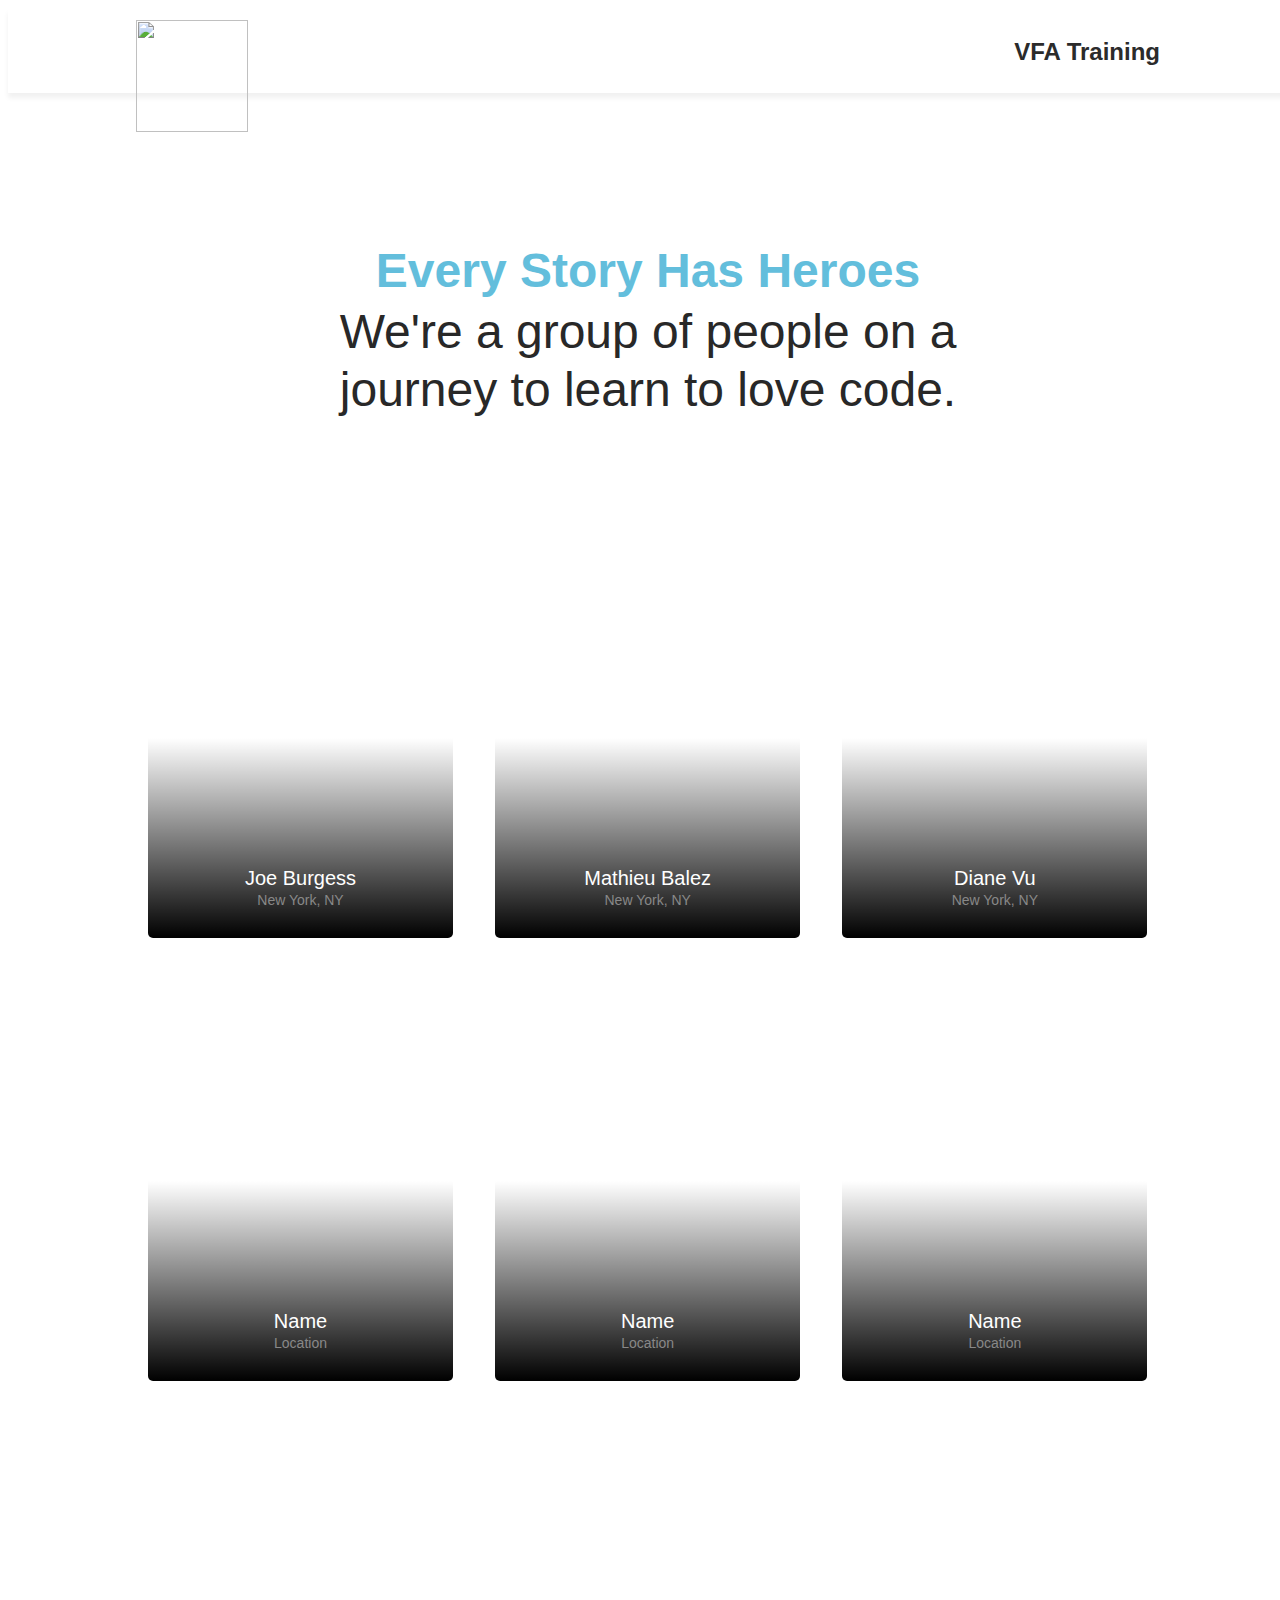
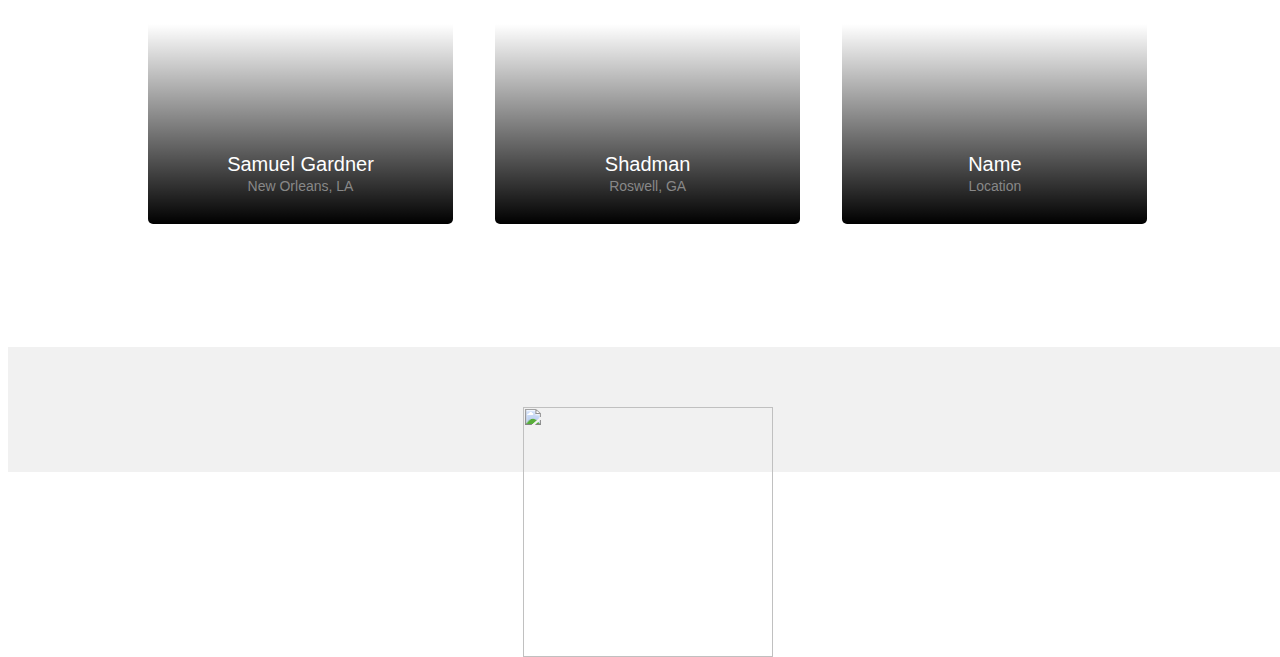
==== index.html @ d48f05b1 "Merge branch 'master' into samuel-gardner" ====
<html>
  <head>
    <meta charset="utf-8"/>
    <meta name="viewport" content="width=device-width, initial-scale=1"/>
    <title>Flatiron School VFA Training</title>
    <link rel="stylesheet" href="css/normalize.css"/>
    <link rel="stylesheet" href="css/fonts.css"/>
    <link rel="stylesheet" href="css/styles.css"/>
  </head>
  <body>
    <div class="main-wrapper roster">
      <header class="header">
        <a href="#">
          <img class="flatiron-school-logo" src="https://s3.amazonaws.com/ironboard-learn/mailer/flatiron-school-logo.png"/>
        </a>
        <h4 class="header-text">VFA Training</h4>
      </header>
      <div class="roster-body-wrapper">
        <div class="roster-text-container">
          <h1>Every Story Has Heroes</h1>
          <h2>We're a group of people on a journey to learn to love code.</h2>
        </div>
        <div class="roster-cards-container">
          <!-- Begin Example Student Cards -->
          <div class="student-card" id="joe-burgess-card">
            <a href="students/joe-burgess.html">
              <div class="view-profile-div">
                <h3 class="view-profile-text">View Profile</h3>
              </div>
              <div class="card-text-container">
                <h4 class="student-name">Joe Burgess</h4>
                <p class="student-location">New York, NY</p>
              </div>
            </a>
          </div>
          <div class="student-card" id="mathieu-balez-card">
            <a href="students/mathieu-balez.html">
              <div class="view-profile-div">
                <h3 class="view-profile-text">View Profile</h3>
              </div>
              <div class="card-text-container">
                <h4 class="student-name">Mathieu Balez</h4>
                <p class="student-location">New York, NY</p>
              </div>
            </a>
          </div>
          <div class="student-card" id="diane-vu-card">
            <a href="students/diane-vu.html">
              <div class="view-profile-div">
                <h3 class="view-profile-text">View Profile</h3>
              </div>
              <div class="card-text-container">
                <h4 class="student-name">Diane Vu</h4>
                <p class="student-location">New York, NY</p>
              </div>
            </a>
          </div>
          <!-- End Example Student Cards -->

          <!-- TODO: Add your team's cards -->
          <!-- Copy and paste the section below for each member of your team,
               then customize with your teammates' info

          <div class="student-card" id="firstname-lastname-card">
            <a href="students/firstname-lastname.html">
              <div class="view-profile-div">
                <h3 class="view-profile-text">View Profile</h3>
              </div>
              <div class="card-text-container">
                <h4 class="student-name">Name</h4>
                <p class="student-location">Location</p>
              </div>
            </a>
          </div>
          -->
          
          <!-- Vaughn Code Here -->

          <div class="student-card" id="firstname-lastname-card">
            <a href="students/firstname-lastname.html">
              <div class="view-profile-div">
                <h3 class="view-profile-text">View Profile</h3>
              </div>
              <div class="card-text-container">
                <h4 class="student-name">Name</h4>
                <p class="student-location">Location</p>
              </div>
            </a>
          </div>
          
          <!-- Taylor Code Here -->

          <div class="student-card" id="firstname-lastname-card">
            <a href="students/firstname-lastname.html">
              <div class="view-profile-div">
                <h3 class="view-profile-text">View Profile</h3>
              </div>
              <div class="card-text-container">
                <h4 class="student-name">Name</h4>
                <p class="student-location">Location</p>
              </div>
            </a>
          </div>
          
          <!-- Sam Code Here -->

          <div class="student-card" id="firstname-lastname-card">
            <a href="students/firstname-lastname.html">
              <div class="view-profile-div">
                <h3 class="view-profile-text">View Profile</h3>
              </div>
              <div class="card-text-container">
                <h4 class="student-name">Name</h4>
                <p class="student-location">Location</p>
              </div>
            </a>
          </div>
          
          <!-- Michele Code Here -->

          <div class="student-card" id="sam-gardner-card">
            <a href="students/sam-gardner.html">
              <div class="view-profile-div">
                <h3 class="view-profile-text">View Profile</h3>
              </div>
              <div class="card-text-container">
                <h4 class="student-name">Samuel Gardner</h4>
                <p class="student-location">New Orleans, LA</p>
              </div>
            </a>
          </div>
          
          <!-- Grayson Code Here -->

          <div class="student-card" id="shadman-uddin-card">
            <a href="students/shadman-uddin.html">
              <div class="view-profile-div">
                <h3 class="view-profile-text">View Profile</h3>
              </div>
              <div class="card-text-container">
                <h4 class="student-name">Shadman</h4>
                <p class="student-location">Roswell, GA</p>
              </div>
            </a>
          </div>
          
          <!-- Shadman Code Here -->

          <div class="student-card" id="firstname-lastname-card">
            <a href="students/firstname-lastname.html">
              <div class="view-profile-div">
                <h3 class="view-profile-text">View Profile</h3>
              </div>
              <div class="card-text-container">
                <h4 class="student-name">Name</h4>
                <p class="student-location">Location</p>
              </div>
            </a>
          </div>
        

        </div>
      </div>
      <footer class="footer">
        <img class="made-with-love" src="https://s3.amazonaws.com/learn-verified/made-with-love.png"/>
      </footer>
    </div>
  </body>
</html>
---- css/styles.css ----
/*
 * GLOBAL STYLES
 */

*, *:before, *:after {
  box-sizing: border-box;
}

html {
  font-size: 15px;
  color: #282828;
}

body {
  font-family: "GothamPro", Helvetica, Arial, sans-serif;
}

html,
body {
  width: 100vw;
  min-height: 100vh;
}

h1, h2, h3, h4, h5, h6 {
  margin: 0;
}

a {
  color: #fff;
  text-decoration: none;
}

a:visited {
  text-decoration: none;
  color: #fff;
}

.main-wrapper {
  width: 100%;
  height: 100%;
}

.header {
  position: relative;
  height: 85px;
  box-shadow: 0 5px 5px #f1f1f1;
  margin-bottom: 100px;
}

.footer {
  position: relative;
  height: 85px;
  background-color: #f1f1f1;
  margin-top: 100px;
}

.made-with-love {
  position: absolute;
  width: 250;
  left: 0;
  right: 0;
  top: 40px;
  margin: 0 auto;
}

.flatiron-school-logo {
  position: absolute;
  width: 112px;
  left: 0;
  right: 0;
  margin: 0 auto;
  top: 12px;
}

.header-text {
  display: none; /* only visible at larger breakpoints */
  position: absolute;
  top: 30px;
  font-family: "GothamPro-Bold", Helvetica, Arial, sans-serif;
  font-size: 24px;
  color: #2B2B2B;
}

/*
 * INDEX.HTML STYLES
 */

.roster-text-container {
  margin: 0 auto 100px;
  text-align: center;
  width: 100%;
  max-width: 1000px;
}

.roster-text-container h1 {
  font-family: "GothamPro-Bold", Helvetica, Arial, sans-serif;
  font-size: 24px;
  color: #63bedc;
  margin-bottom: 5px;
}

.roster-text-container h2 {
  width: 75%;
  margin: 0 auto;
  font-family: "GothamPro-Light", Helvetica, Arial, sans-serif;
  font-size: 24px;
  font-weight: normal;
  line-height: 1.2em;
}

.roster-cards-container {
  max-width: 1000px;
  width: 100%;
  margin: 0 auto;
}

.student-card {
  position: relative;
  background-image: url("https://learn-verified.s3.amazonaws.com/profile-photo-placeholder.png");
  background-position: center;
  background-size: cover;
  background-repeat: no-repeat;
  max-width: 305px;
  min-height: 400px;
  margin: 20px auto;
  border-radius: 5px;
}

.student-card:before {
  content: "";
  position: absolute;
  top: 0;
  bottom: 0;
  right: 0;
  left: 0;
  background-image: linear-gradient(to top, #000, rgba(0, 0, 0, .0) 50%);
  border-radius: 5px;
}

.student-card a {
  position: relative;
  display: block;
  height: 400px;
}

.view-profile-div {
  position: absolute;
  bottom: 0;
  width: 100%;
  height: 80px;
  background-color: #63bedc;
  border-radius: 0 0 5px 5px;
  display: none;
  text-align: center;
}

.view-profile-text {
  font-family: "GothamPro-Bold", Helvetica, Arial, sans-serif;
  font-size: 16px;
  font-weight: normal;
  text-transform: uppercase;
  color: #fff;
  text-align: center;
  margin-top: 30px;
}

.card-text-container {
  text-align: center;
  position: absolute;
  bottom: 30px;
  left: 0;
  right: 0;
  margin: 0 auto;
}

.student-name {
  font-family: "GothamPro", Helvetica, Arial, sans-serif;
  font-size: 20px;
  font-weight: normal;
  margin-bottom: 2px;
  color: #fff;
}

.student-location {
  font-family: "GothamPro-Light", Helvetica, Arial, sans-serif;
  font-size: 14px;
  margin: 0;
  color: #888;
}

/*
 * PROFILE.HTML STYLES
 */

.profile .header {
  margin: 0;
  box-shadow: none;
}

.profile-banner {
  height: 410px;
 background-image: url("https://learn-verified.s3.amazonaws.com/banner-photo-placeholder.png");
  background-position: center;
  background-size: cover;
  background-repeat: no-repeat;
}

.vitals-container {
  position: relative;
  min-height: 360px;
  padding-bottom: 50px;
  border-bottom: 1px solid #e4e4e4;
}

.social-icon-container {
  width: 200px;
  margin: 0 auto;
  padding-top: 110px;
  text-align: center;
}

.social-icon {
  width: 30px;
  height: 30px;
  margin: 0 8px;
}

.profile-photo {
 background-image: url("https://learn-verified.s3.amazonaws.com/profile-photo-placeholder.png");
  background-position: center;
  background-size: cover;
  background-repeat: no-repeat;
  position: absolute;
  height: 190px;
  width: 190px;
  top: -110px;
  left: 0;
  right: 0;
  margin: 0 auto;
  border-radius: 100px;
}

.vitals-text-container {
  width: 100%;
  text-align: center;
  margin-top: 30px;
}

.profile-name,
.profile-location {
  font-weight: normal;
}

.profile-name {
  font-size: 36px;
  margin-bottom: 10px;
}

.profile-location {
  font-size: 18px;
  margin-bottom: 20px;
}

.profile-quote {
  font-family: "GothamPro-Light", Helvetica, Arial, sans-serif;
  font-size: 24px;
  color: #85929d;
  width: 75%;
  margin: 0 auto;
}

.details-container {
  width: 100%;
  max-width: 1200px;
  min-height: 350px;
  margin: 80px auto 0;
}

.details-block {
  width: 80%;
  margin: 0 auto;
}

.title-holder {
  font-family: "GothamPro-Bold", Helvetica, Arial, sans-serif;
  font-size: 18px;
  font-weight: normal;
  color: #85929d;
  border-bottom: 1px dotted #85929d;
  padding-bottom: 20px;
  margin-bottom: 20px;
  margin-top: 40px;
}

.description-holder {
  font-family: "GothamPro-Light", Helvetica, Arial, sans-serif;
  font-size: 16px;
  font-weight: normal;
  line-height: 1.4em;
}

.description-holder h4 {
  font-family: "GothamPro-Medium", Helvetica, Arial, sans-serif;
  font-size: 16px;
  font-weight: normal;
  padding-bottom: 8px;
  margin: 8px 0;
}

.description-holder h5 {
  font-size: 16px;
  font-weight: normal;
}

.education-content div:nth-child(3),
.experience-content div:nth-child(3) {
  padding-top: 15px;
  margin-top: 15px;
  border-top: 1px dotted #85929d;
}

/*
 * STUDENT IMAGE STYLES
 */

#joe-burgess-card {
 background-image: url("https://learn-verified.s3.amazonaws.com/joe-burgess.jpeg");
}

#joe-burgess-cover {
 background-image: url("https://learn-verified.s3.amazonaws.com/joe-burgess-cover.png");
}

#mathieu-balez-cover {
 background-image: url("https://learn-verified.s3.amazonaws.com/mathieu-balez-cover.jpeg");
}

#mathieu-balez-card {
 background-image: url("https://learn-verified.s3.amazonaws.com/mathieu-balez.jpeg");
}

#diane-vu-cover {
 background-image: url("https://learn-verified.s3.amazonaws.com/diane-vu-cover.jpg");
}

#diane-vu-card {
 background-image: url("https://learn-verified.s3.amazonaws.com/diane-vu.jpg");
}

/* TODO: Add your partner's image styles

#firstname-lastname-cover {
  background-image: url("link to imgur cover photo");
}

#firstname-lastname-card {
  background-image: url("link to imgur card photo");
}
*/

#shadman-uddin-cover {
  background-image: url("https://i.imgur.com/2DIhCVM.jpg");
}

#shadman-uddin-card {
  background-image: url("//i.imgur.com/c3B7A7H.jpg");
}


/*
 * MEDIA QUERIES
 */

@media only screen and (min-width: 480px) {
  /* index.html */
  .flatiron-school-logo {
    left: 10%;
    margin: 0;
  }
  .header-text {
    right: 10%;
    display: block;
  }
  .roster-text-container h1 {
    font-size: 32px;
  }
  .roster-text-container h2 {
    font-size: 32px;
    width: 80%;
  }
  .student-card:hover .view-profile-div {
    display: block;
    z-index: 900;
  }
  .footer {
    height: 125px;
  }
  .made-with-love {
    top: 60px;
  }

  /* profile.html */
  .profile-quote {
    width: 80%;
  }
}

@media only screen and (min-width: 700px) {
  /* index.html */
  .roster-text-container h1 {
    font-size: 40px;
  }
  .roster-text-container h2 {
    font-size: 40px;
    width: 80%;
  }
  .roster-cards-container {
    width: 650px;
  }
  .student-card {
    display: inline-block;
    width: 305px;
  }
  .student-card:nth-of-type(odd) {
    margin-right: 35px;
  }

  /* profile.html */
  .profile-quote {
    width: 70%;
  }
}

@media only screen and (min-width: 1050px) {
  /* index.html */
  .roster .header {
    margin-bottom: 150px;
  }
  .roster-text-container h1 {
    font-size: 48px;
  }
  .roster-text-container h2 {
    font-size: 48px;
    width: 70%;
  }
  .roster-cards-container {
    width: 1000px;
  }
  .student-card:nth-of-type(3n) {
    margin-right: 0;
  }
  .student-card:not(:nth-of-type(3n)) {
    margin-right: 38px;
  }

  /* profile.html */
  .profile-header {
    margin-bottom: 0;
  }

  .profile-quote {
    width: 40%;
  }

  .details-container {
    width: 90%;
    position: relative;
  }

  .details-block {
    display: inline-block;
    width: 33%;
  }

  .bio-block, .education-block, .experience-block {
    position: relative;
    vertical-align: top;
  }

  .content-holder {
    width: 80%;
    margin: 0 auto;
  }
}


/*
 * CLEARFIX HACK
 */

.clearfix:before,
.clearfix:after {
    content: " ";
    display: table;
}

.clearfix:after {
    clear: both;
}
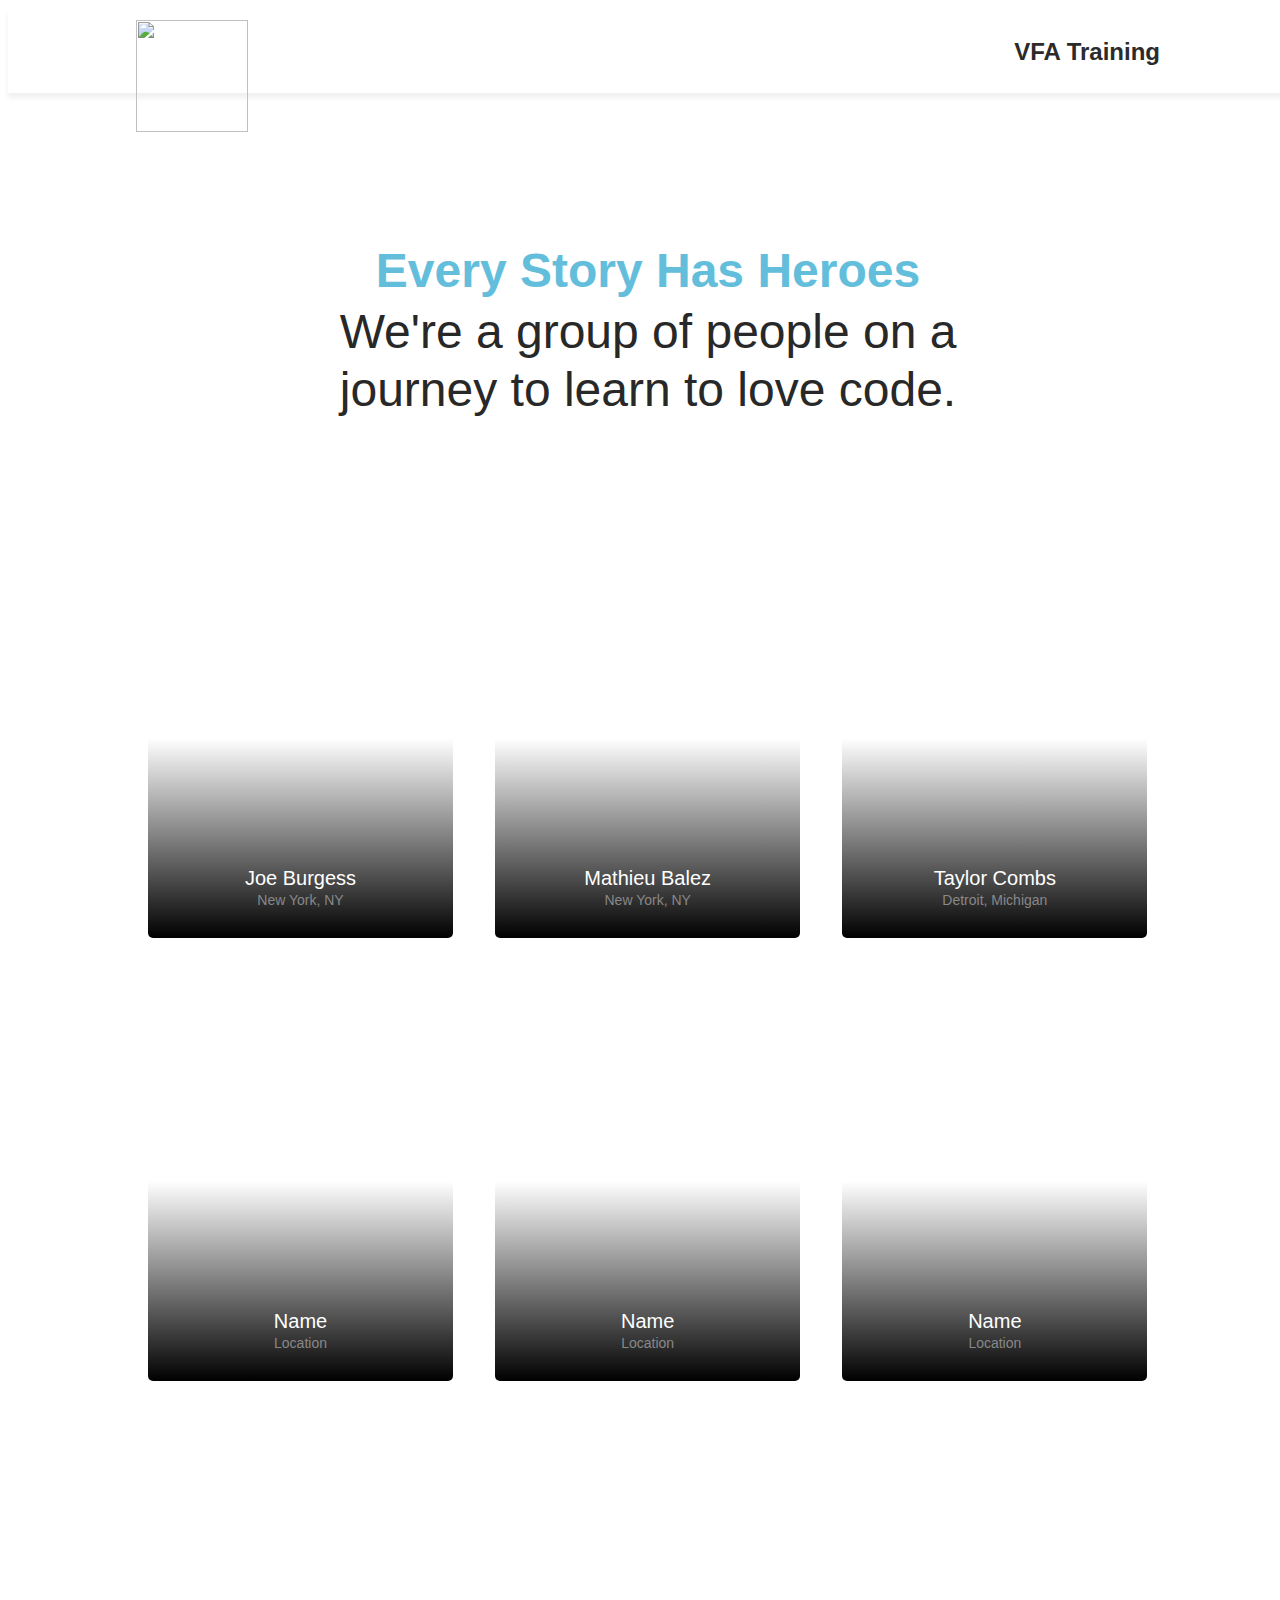
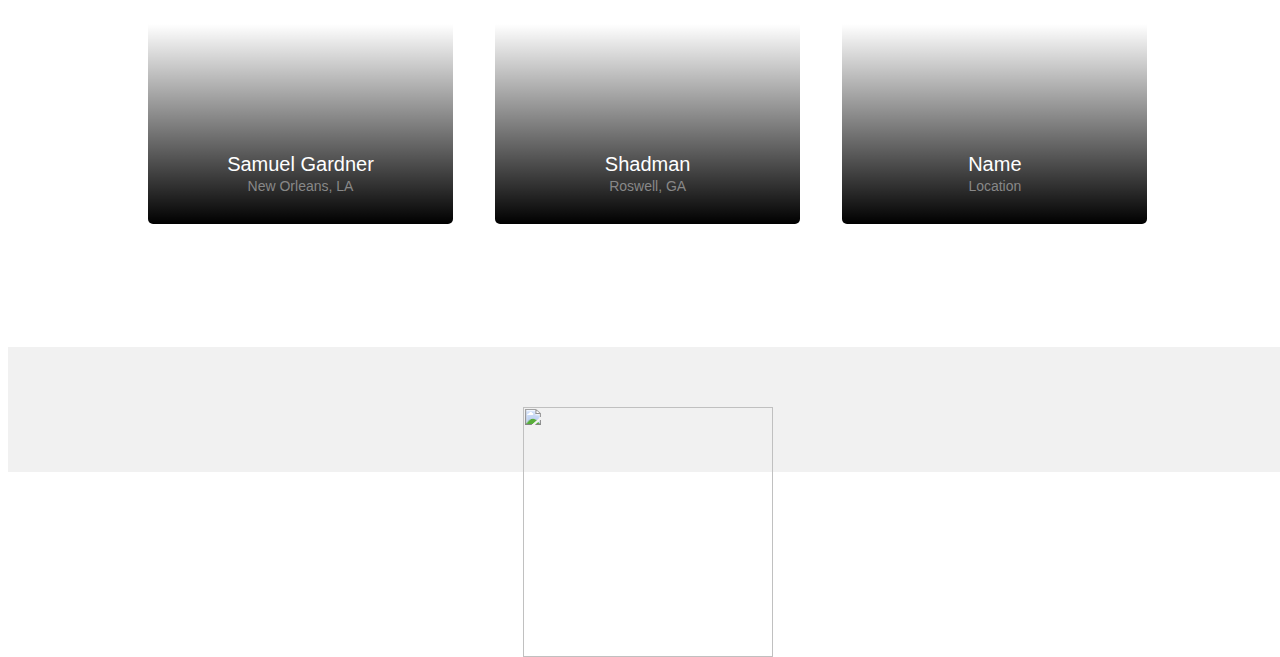
==== commit 528690e6: "Merge pull request #3 from graykwise/taylor-combs" ====
--- a/index.html
+++ b/index.html
@@ -44,14 +44,14 @@
               </div>
             </a>
           </div>
-          <div class="student-card" id="diane-vu-card">
-            <a href="students/diane-vu.html">
+          <div class="student-card" id="taylor-combs-card">
+            <a href="students/taylor-combs.html">
               <div class="view-profile-div">
                 <h3 class="view-profile-text">View Profile</h3>
               </div>
               <div class="card-text-container">
-                <h4 class="student-name">Diane Vu</h4>
-                <p class="student-location">New York, NY</p>
+                <h4 class="student-name">Taylor Combs</h4>
+                <p class="student-location">Detroit, Michigan</p>
               </div>
             </a>
           </div>
--- a/css/styles.css
+++ b/css/styles.css
@@ -348,16 +348,16 @@
  background-image: url("https://learn-verified.s3.amazonaws.com/diane-vu.jpg");
 }
 
-/* TODO: Add your partner's image styles
-
-#firstname-lastname-cover {
-  background-image: url("link to imgur cover photo");
-}
-
-#firstname-lastname-card {
-  background-image: url("link to imgur card photo");
-}
-*/
+ 
+
+#taylor-combs-cover {
+  background-image: url("https://i.imgur.com/m6rECDZ.jpg");
+}
+
+#taylor-combs-card {
+  background-image: url("https://i.imgur.com/mgaUm4F.jpg");
+}
+
 
 #shadman-uddin-cover {
   background-image: url("https://i.imgur.com/2DIhCVM.jpg");
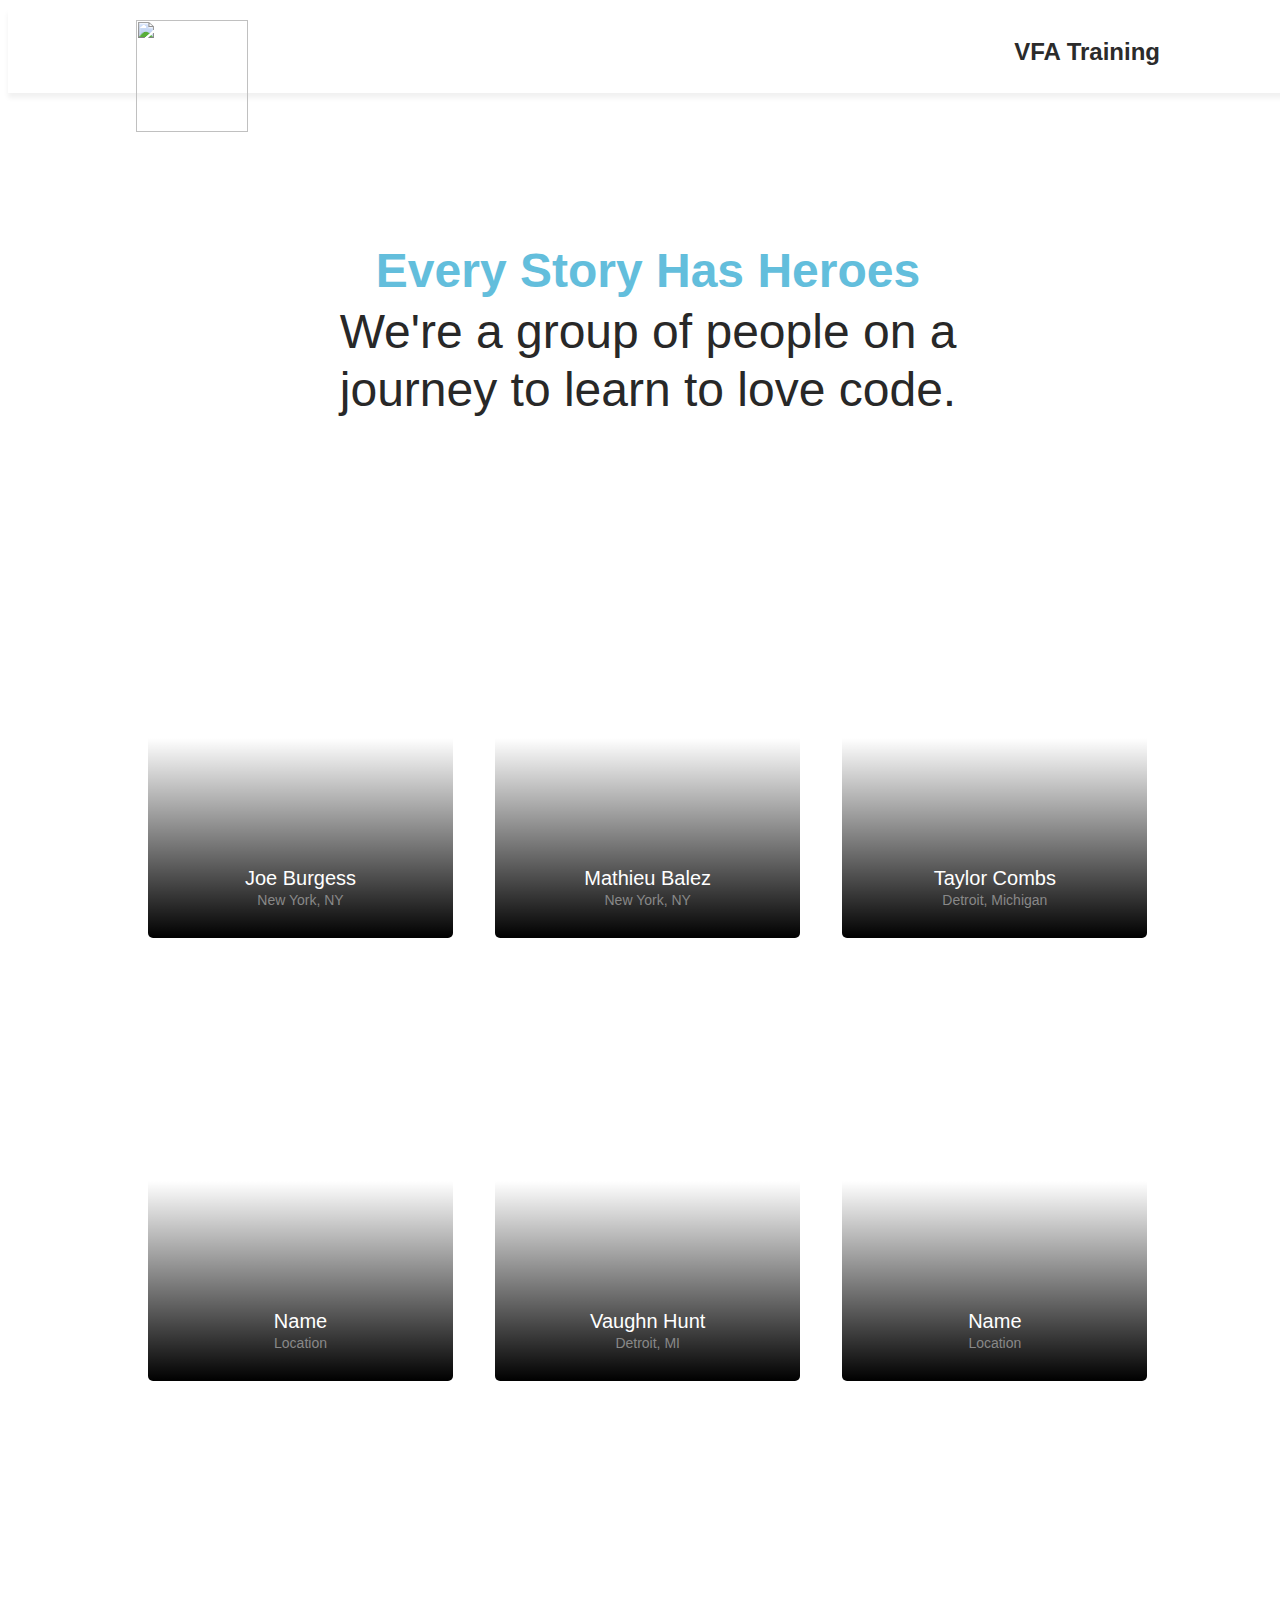
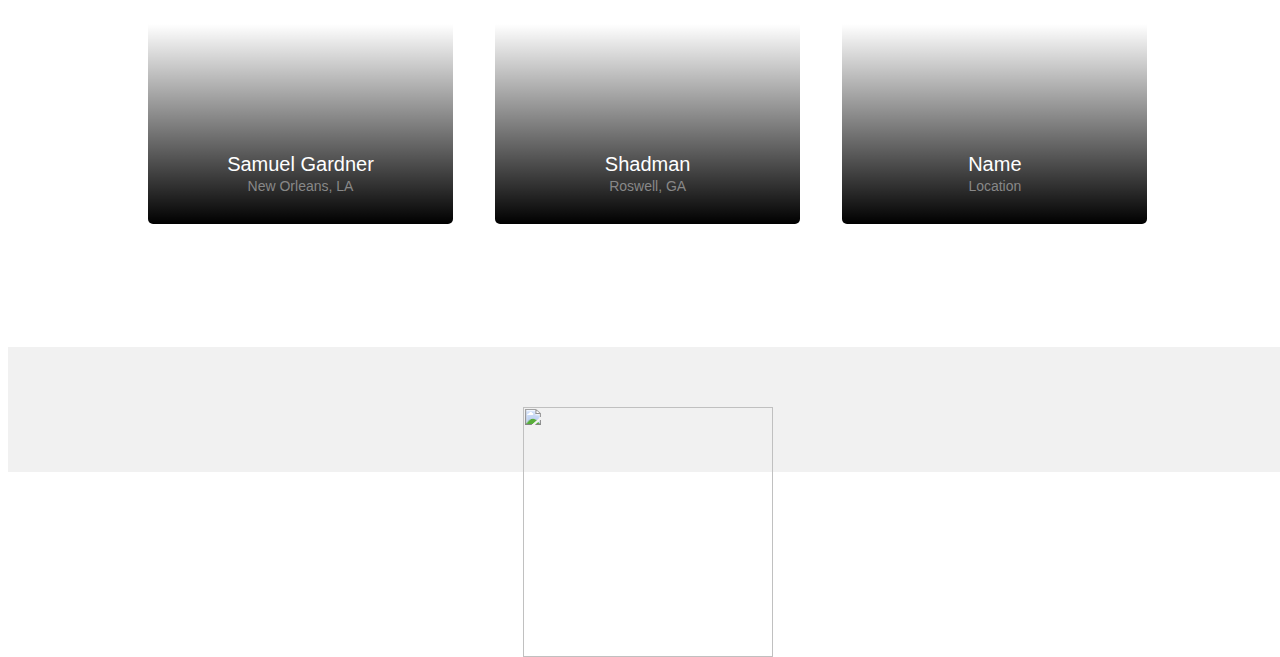
==== commit 4cd0433b: "Merge branch 'master' into vaughnhunt" ====
--- a/index.html
+++ b/index.html
@@ -90,14 +90,15 @@
           
           <!-- Taylor Code Here -->
 
-          <div class="student-card" id="firstname-lastname-card">
-            <a href="students/firstname-lastname.html">
+          <div class="student-card" id="vaughn-hunt-card">
+            <a href="students/vaughn-hunt.html">
               <div class="view-profile-div">
                 <h3 class="view-profile-text">View Profile</h3>
               </div>
               <div class="card-text-container">
-                <h4 class="student-name">Name</h4>
-                <p class="student-location">Location</p>
+                <h4 class="student-name">Vaughn Hunt</h4>
+                <p class="student-location">Detroit, MI</p>
+                
               </div>
             </a>
           </div>
--- a/css/styles.css
+++ b/css/styles.css
@@ -329,7 +329,7 @@
 }
 
 #joe-burgess-cover {
- background-image: url("https://learn-verified.s3.amazonaws.com/joe-burgess-cover.png");
+ background-image: url("https://learn-verified.s3.amazonaws.com/mathieu-balez-cover.jpeg");
 }
 
 #mathieu-balez-cover {
@@ -348,7 +348,23 @@
  background-image: url("https://learn-verified.s3.amazonaws.com/diane-vu.jpg");
 }
 
- 
+/* TODO: Add your partner's image styles*/
+
+#vaughn-hunt-cover {
+  background-image: url("https://i.imgur.com/8WnknaB.jpg");
+}
+
+#vaughn-hunt-card {
+  background-image: url("https://i.imgur.com/llNTB3B.jpg");
+}
+
+#Michele-Zhou-cover {
+  background-image: url("https://i.imgur.com/U93369e.jpg");
+}
+
+#Michele-Zhou-card {
+  background-image: url("https://i.imgur.com/OBECCv5.jpg");
+}
 
 #taylor-combs-cover {
   background-image: url("https://i.imgur.com/m6rECDZ.jpg");
@@ -357,7 +373,6 @@
 #taylor-combs-card {
   background-image: url("https://i.imgur.com/mgaUm4F.jpg");
 }
-
 
 #shadman-uddin-cover {
   background-image: url("https://i.imgur.com/2DIhCVM.jpg");
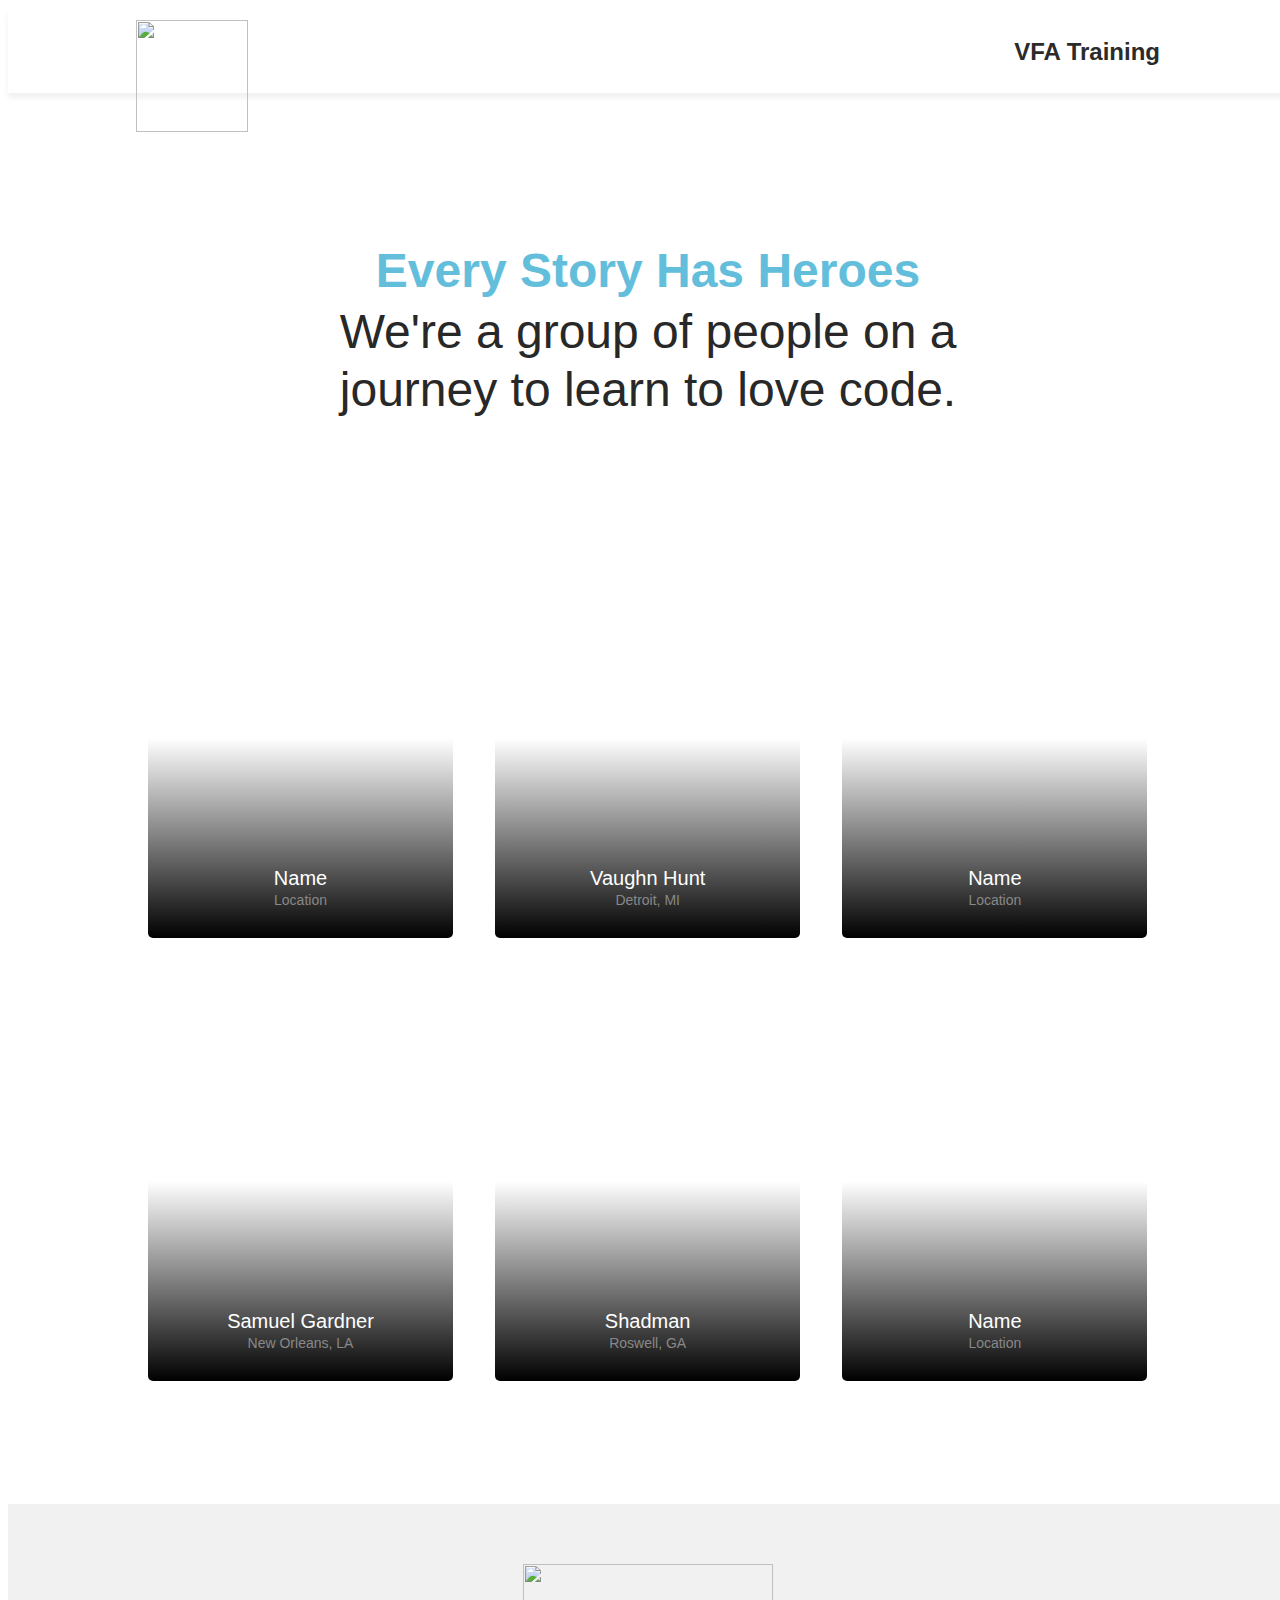
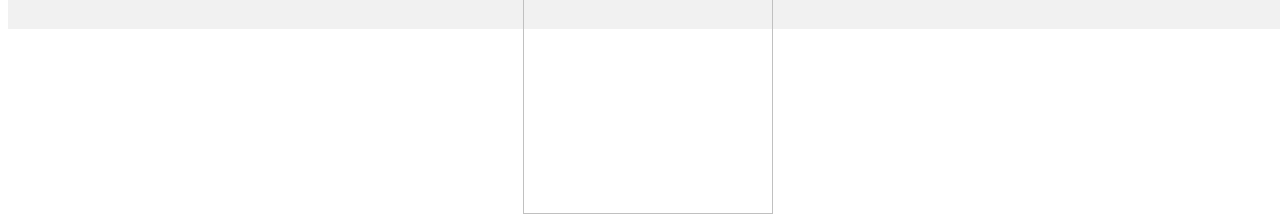
==== commit 1f298e5c: "automatically backed up by learn" ====
--- a/index.html
+++ b/index.html
@@ -21,40 +21,7 @@
           <h2>We're a group of people on a journey to learn to love code.</h2>
         </div>
         <div class="roster-cards-container">
-          <!-- Begin Example Student Cards -->
-          <div class="student-card" id="joe-burgess-card">
-            <a href="students/joe-burgess.html">
-              <div class="view-profile-div">
-                <h3 class="view-profile-text">View Profile</h3>
-              </div>
-              <div class="card-text-container">
-                <h4 class="student-name">Joe Burgess</h4>
-                <p class="student-location">New York, NY</p>
-              </div>
-            </a>
-          </div>
-          <div class="student-card" id="mathieu-balez-card">
-            <a href="students/mathieu-balez.html">
-              <div class="view-profile-div">
-                <h3 class="view-profile-text">View Profile</h3>
-              </div>
-              <div class="card-text-container">
-                <h4 class="student-name">Mathieu Balez</h4>
-                <p class="student-location">New York, NY</p>
-              </div>
-            </a>
-          </div>
-          <div class="student-card" id="taylor-combs-card">
-            <a href="students/taylor-combs.html">
-              <div class="view-profile-div">
-                <h3 class="view-profile-text">View Profile</h3>
-              </div>
-              <div class="card-text-container">
-                <h4 class="student-name">Taylor Combs</h4>
-                <p class="student-location">Detroit, Michigan</p>
-              </div>
-            </a>
-          </div>
+          
           <!-- End Example Student Cards -->
 
           <!-- TODO: Add your team's cards -->
@@ -105,8 +72,8 @@
           
           <!-- Sam Code Here -->
 
-          <div class="student-card" id="firstname-lastname-card">
-            <a href="students/firstname-lastname.html">
+          <div class="student-card" id="michele-zhou-card">
+            <a href="students/michele-zhou.html">
               <div class="view-profile-div">
                 <h3 class="view-profile-text">View Profile</h3>
               </div>
--- a/css/styles.css
+++ b/css/styles.css
@@ -382,6 +382,14 @@
   background-image: url("//i.imgur.com/c3B7A7H.jpg");
 }
 
+#shadman-uddin-cover {
+  background-image: url("https://i.imgur.com/2DIhCVM.jpg");
+}
+
+#shadman-uddin-card {
+  background-image: url("//i.imgur.com/c3B7A7H.jpg");
+}
+
 
 /*
  * MEDIA QUERIES
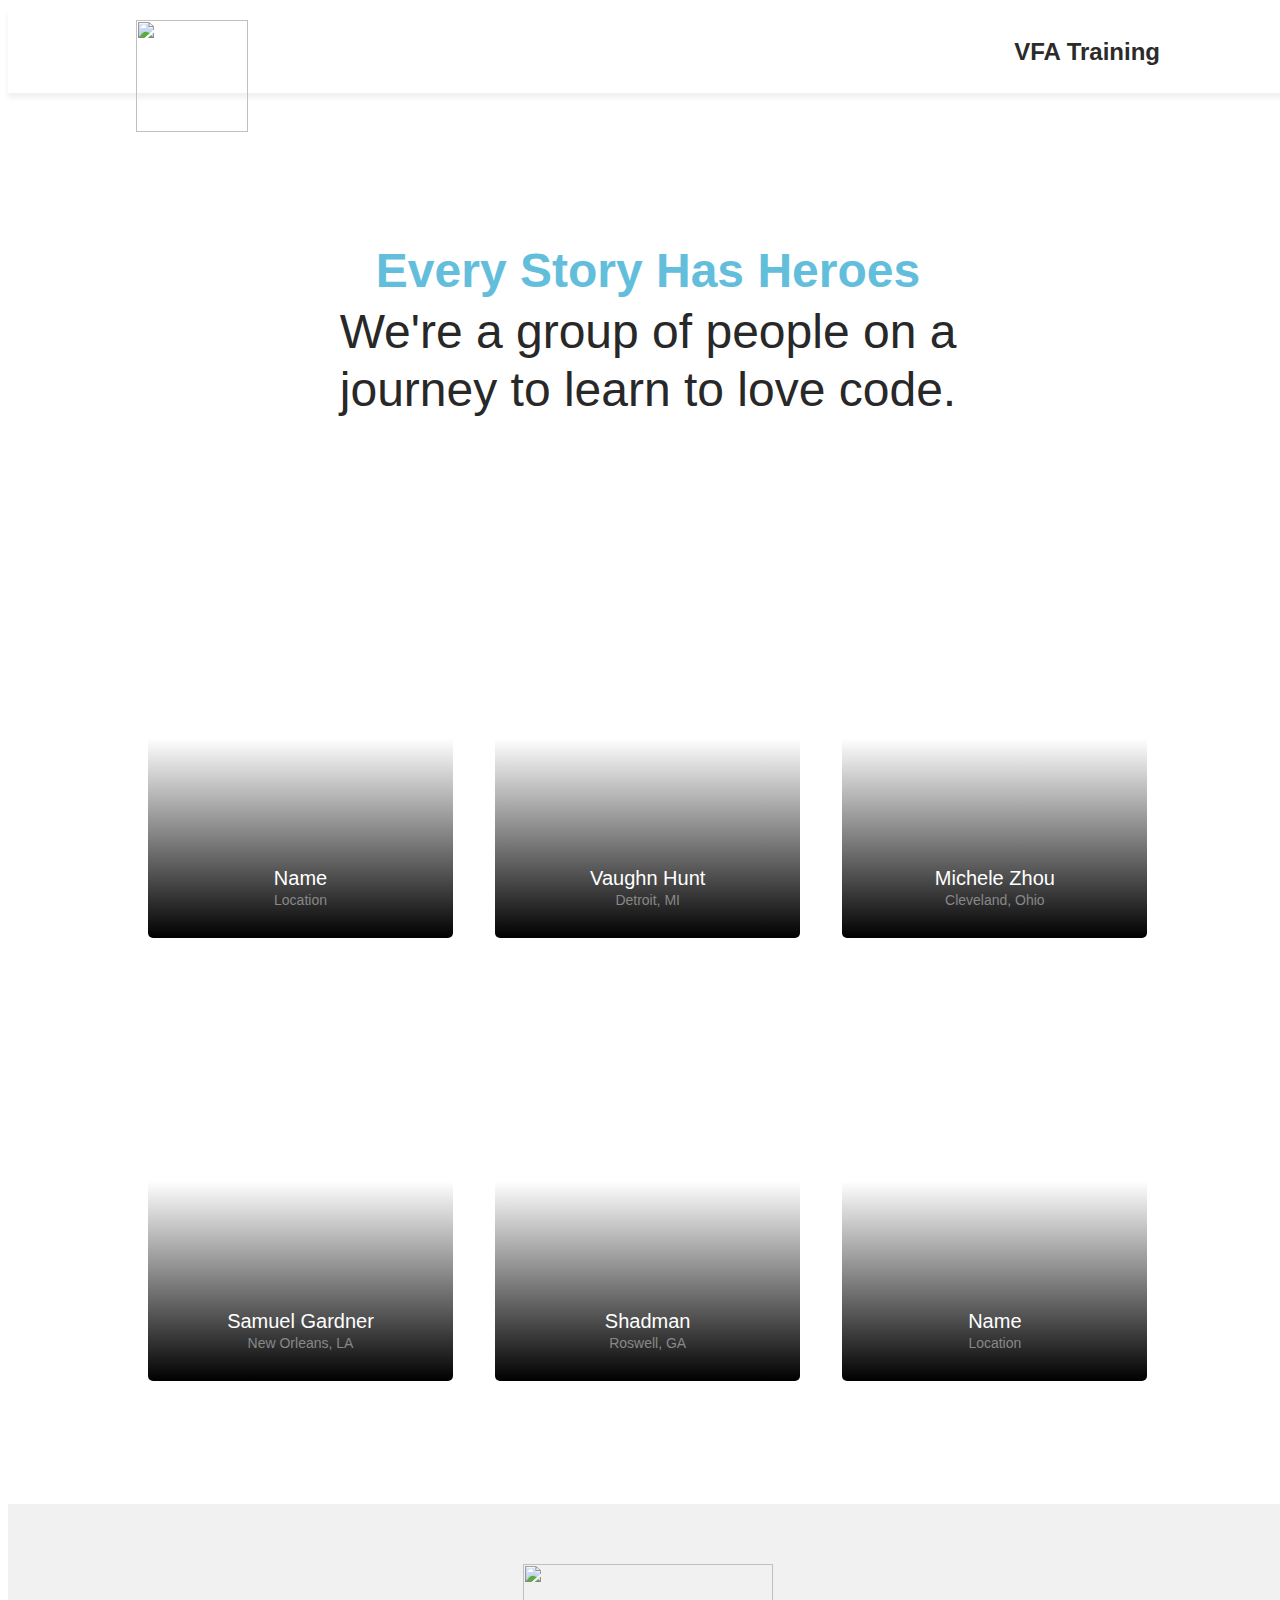
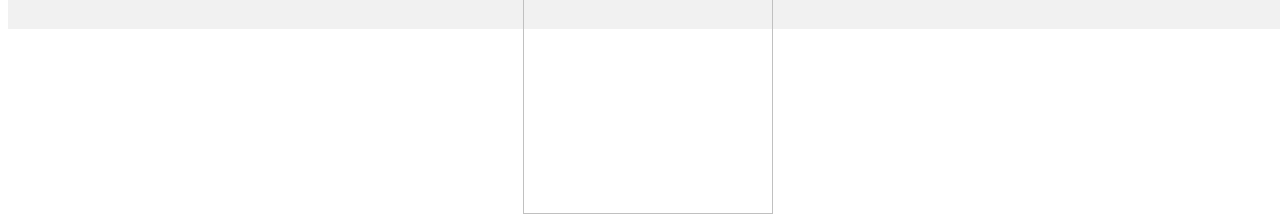
==== commit 3ce3c766: "automatically backed up by learn" ====
--- a/index.html
+++ b/index.html
@@ -78,8 +78,8 @@
                 <h3 class="view-profile-text">View Profile</h3>
               </div>
               <div class="card-text-container">
-                <h4 class="student-name">Name</h4>
-                <p class="student-location">Location</p>
+                <h4 class="student-name">Michele Zhou</h4>
+                <p class="student-location">Cleveland, Ohio</p>
               </div>
             </a>
           </div>
--- a/css/styles.css
+++ b/css/styles.css
@@ -382,13 +382,14 @@
   background-image: url("//i.imgur.com/c3B7A7H.jpg");
 }
 
-#shadman-uddin-cover {
-  background-image: url("https://i.imgur.com/2DIhCVM.jpg");
-}
-
-#shadman-uddin-card {
-  background-image: url("//i.imgur.com/c3B7A7H.jpg");
-}
+#sam-gardner-card {
+    background-image: url("https://i.imgur.com/0e7dwbj.jpg");
+}
+
+#sam-gardner-cover {
+    background-image: url("https://i.imgur.com/5ULxq7L.jpg");
+}
+
 
 
 /*
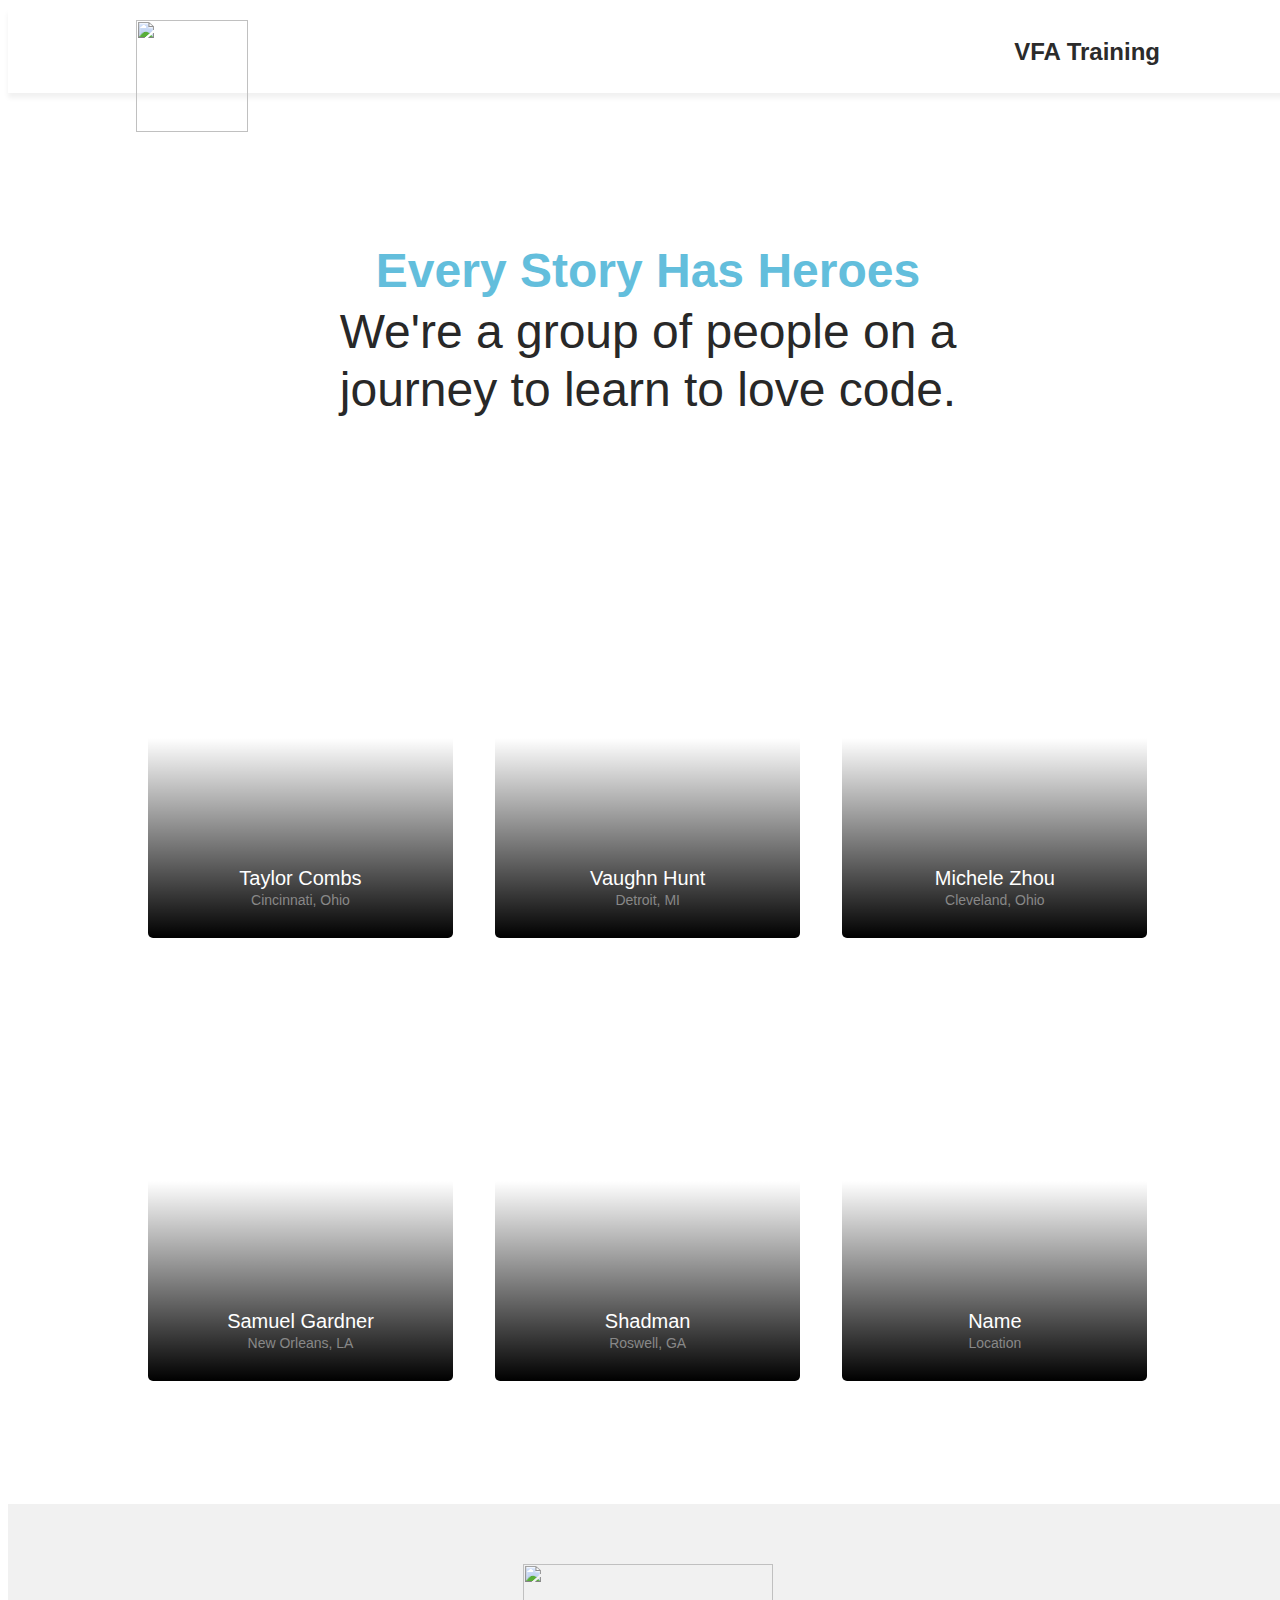
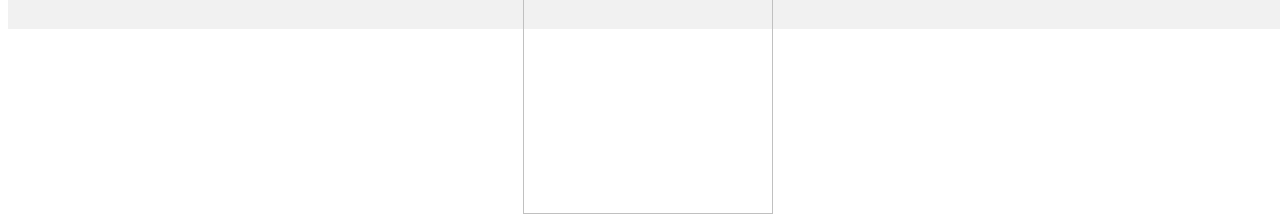
==== commit 7862b4c4: "automatically backed up by learn" ====
--- a/index.html
+++ b/index.html
@@ -43,14 +43,14 @@
           
           <!-- Vaughn Code Here -->
 
-          <div class="student-card" id="firstname-lastname-card">
-            <a href="students/firstname-lastname.html">
+          <div class="student-card" id="taylor-combs-card">
+            <a href="students/taylor-combs.html">
               <div class="view-profile-div">
                 <h3 class="view-profile-text">View Profile</h3>
               </div>
               <div class="card-text-container">
-                <h4 class="student-name">Name</h4>
-                <p class="student-location">Location</p>
+                <h4 class="student-name">Taylor Combs</h4>
+                <p class="student-location">Cincinnati, Ohio</p>
               </div>
             </a>
           </div>
--- a/css/styles.css
+++ b/css/styles.css
@@ -359,11 +359,13 @@
 }
 
 #Michele-Zhou-cover {
-  background-image: url("https://i.imgur.com/U93369e.jpg");
+    background-image: url("https://i.imgur.com/OBECCv5.jpg");
+
 }
 
 #Michele-Zhou-card {
-  background-image: url("https://i.imgur.com/OBECCv5.jpg");
+    background-image: url("https://i.imgur.com/U93369e.jpg");
+
 }
 
 #taylor-combs-cover {
